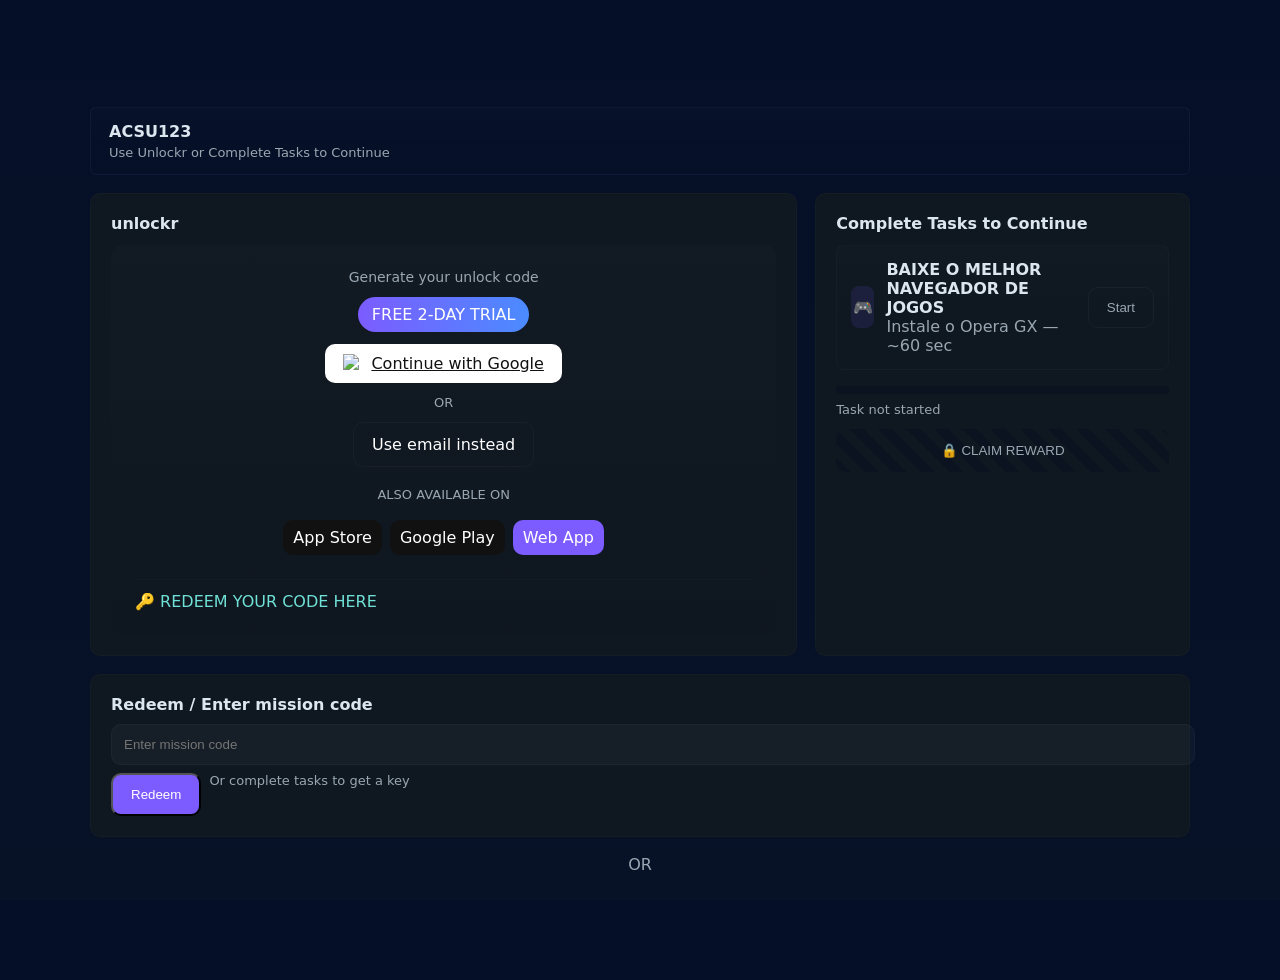
==== KeyGive.html @ fdf6eb51 "Add files via upload" ====
<!doctype html>
<html lang="pt-BR">
<head>
  <meta charset="utf-8">
  <meta name="viewport" content="width=device-width,initial-scale=1">
  <title>Get Key - NovaAyu (Stage 2)</title>
  <style>
	:root{
	  --bg:#071227; --panel:#0f1720; --muted:#9aa7b2; --accent:#7c5cff; --glass:rgba(255,255,255,0.03);
	}
	html,body{height:100%;margin:0}
	body{background:linear-gradient(180deg,#051028 0%,#071227 100%);color:#dce6ee;font-family:Inter,ui-sans-serif,system-ui,Arial;display:flex;align-items:center;justify-content:center;padding:40px}
	.wrap{width:100%;max-width:1100px}
	.userbox{border:1px solid rgba(125,170,255,0.06);padding:14px 18px;margin-bottom:18px;border-radius:6px;background:linear-gradient(180deg,rgba(255,255,255,0.01),transparent)}
	.userbox h3{margin:0;font-size:16px}
	.userbox p{margin:4px 0 0;color:var(--muted);font-size:13px}

	.columns{display:flex;gap:18px}
	.col{background:var(--panel);border-radius:10px;padding:20px;flex:1;border:1px solid rgba(255,255,255,0.02)}
	.big{flex:2}

	.card-title{font-weight:600;margin-bottom:12px}
	.unlockr{background:linear-gradient(180deg,rgba(255,255,255,0.01),rgba(0,0,0,0.04));padding:24px;border-radius:12px;display:flex;flex-direction:column;align-items:center;gap:12px}
	.btn{display:inline-block;padding:12px 18px;border-radius:10px;color:white;text-decoration:none}
	.btn-google{background:white;color:#111;padding:10px 18px;border-radius:10px;display:flex;align-items:center;gap:10px}
	.btn-trial{background:linear-gradient(90deg,var(--accent),#4b8bff);padding:8px 14px;border-radius:999px;color:white}

	.redeem{margin-top:10px;width:100%}
	.redeem input{width:100%;padding:12px;border-radius:10px;border:1px solid rgba(255,255,255,0.03);background:var(--glass);color:inherit}
	.redeem .row{display:flex;gap:8px;margin-top:8px}
	.muted{color:var(--muted);font-size:13px}

	.tasks{margin-top:12px}
	.task-item{background:linear-gradient(180deg,rgba(255,255,255,0.01),transparent);padding:14px;border-radius:8px;display:flex;align-items:center;justify-content:space-between;border:1px solid rgba(255,255,255,0.02);margin-top:10px}
	.task-item .meta{display:flex;align-items:center;gap:12px}
	.task-item .meta .dot{width:42px;height:42px;border-radius:8px;background:rgba(124,92,255,0.12);display:flex;align-items:center;justify-content:center}
	.task-item .info{color:var(--muted)}

	.claim-btn{width:100%;padding:14px;border-radius:10px;background:repeating-linear-gradient(45deg,#0b1220,#0b1220 10px,#0f1720 10px,#0f1720 20px);color:var(--muted);border:none;margin-top:12px}
	.claim-btn.enabled{background:linear-gradient(90deg,var(--accent),#4b8bff);color:white}

	.result{margin-top:12px;padding:12px;border-radius:8px;background:rgba(127,159,255,0.06);color:#cfe8ff}
	.progress{height:8px;background:#0b1220;border-radius:6px;overflow:hidden}
	.progress > i{display:block;height:100%;background:linear-gradient(90deg,var(--accent),#4b8bff);width:0}

	footer{margin-top:18px;color:var(--muted);text-align:center}
  </style>
</head>
<body>
  <div class="wrap">
	<div class="userbox">
	  <h3>ACSU123</h3>
	  <p>Use Unlockr or Complete Tasks to Continue</p>
	</div>

	<div class="columns">
	  <div class="col big">
		<div class="card-title">unlockr</div>
		<div class="unlockr">
		  <div style="font-size:14px;color:var(--muted)">Generate your unlock code</div>
		  <div class="btn-trial">FREE 2-DAY TRIAL</div>
		  <a class="btn-google" href="#" id="unlockrGoogle"><img src="https://www.google.com/favicon.ico" alt="g" style="width:18px;height:18px">Continue with Google</a>
		  <div class="muted">OR</div>
		  <a class="btn" id="useEmail" style="background:transparent;border:1px solid rgba(255,255,255,0.03)">Use email instead</a>

		  <div style="margin-top:8px" class="muted">ALSO AVAILABLE ON</div>
		  <div style="display:flex;gap:8px;margin-top:6px">
			<a class="btn" style="background:#111;padding:8px 10px">App Store</a>
			<a class="btn" style="background:#111;padding:8px 10px">Google Play</a>
			<a class="btn" style="background:var(--accent);padding:8px 10px">Web App</a>
		  </div>

		  <div style="width:100%;margin-top:12px;border-top:1px solid rgba(255,255,255,0.02);padding-top:12px">
			<a href="#redeem" style="color:#6fe1d6;text-decoration:none">🔑 REDEEM YOUR CODE HERE</a>
		  </div>
		</div>
	  </div>

	  <div class="col">
		<div class="card-title">Complete Tasks to Continue</div>
		<div class="tasks">
		  <div class="task-item">
			<div class="meta">
			  <div class="dot">🎮</div>
			  <div>
				<div style="font-weight:600">BAIXE O MELHOR NAVEGADOR DE JOGOS</div>
				<div class="info">Instale o Opera GX — ~60 sec</div>
			  </div>
			</div>
			<div>
			  <button id="startTask" class="btn" style="background:transparent;border:1px solid rgba(255,255,255,0.04);color:var(--muted)">Start</button>
			</div>
		  </div>

		  <div style="margin-top:16px">
			<div class="progress"><i id="progressBar"></i></div>
			<div id="taskStatus" class="muted" style="margin-top:8px">Task not started</div>
			<button id="claimReward" class="claim-btn" disabled>🔒 CLAIM REWARD</button>
			<div id="rewardResult" class="result" style="display:none"></div>
		  </div>
		</div>
	  </div>
	</div>

	<div id="redeem" style="margin-top:18px" class="col">
	  <div style="font-weight:600">Redeem / Enter mission code</div>
	  <div class="redeem">
		<input id="redeemCode" placeholder="Enter mission code" />
		<div class="row">
		  <button id="redeemBtn" class="btn" style="background:var(--accent)">Redeem</button>
		  <div style="flex:1" class="muted">Or complete tasks to get a key</div>
		</div>
		<div id="redeemResult" class="result" style="display:none"></div>
	  </div>
	</div>

	<footer>OR</footer>
  </div>

  <script>
	// Gera key aleatória forma XXXX-XXXX-XXXX-XXXX
	function randomKey(groupCount = 4, groupSize = 4) {
	  const chars = 'ABCDEFGHJKMNPQRSTUVWXYZ23456789';
	  const groups = [];
	  for (let g = 0; g < groupCount; g++) {
		let part = '';
		for (let i = 0; i < groupSize; i++) {
		  part += chars.charAt(Math.floor(Math.random() * chars.length));
		}
		groups.push(part);
	  }
	  return groups.join('-');
	}

	document.getElementById('unlockrGoogle').addEventListener('click', function(e){
	  e.preventDefault();
	  window.open('https://unlockr.app', '_blank');
	});

	// Redeem flow
	document.getElementById('redeemBtn').addEventListener('click', async function(){
	  const code = document.getElementById('redeemCode').value.trim();
	  const out = document.getElementById('redeemResult');
	  out.style.display = 'block';
	  if(code === 'MISSION-COMPLETE'){
		const key = randomKey();
		out.textContent = 'Success! Your key: ' + key + ' (copied to clipboard)';
		try { await navigator.clipboard.writeText(key); } catch(e){}
	  } else {
		out.textContent = 'Invalid mission code.';
		out.style.color = '#ff8b8b';
	  }
	});

	// Task simulation
	let taskRunning = false;
	let taskProgress = 0;
	document.getElementById('startTask').addEventListener('click', function(){
	  if(taskRunning) return;
	  taskRunning = true;
	  taskProgress = 0;
	  const status = document.getElementById('taskStatus');
	  const bar = document.getElementById('progressBar');
	  const claim = document.getElementById('claimReward');
	  status.textContent = 'Task in progress...';
	  const t = setInterval(function(){
		taskProgress += 1; // 1% per interval
		bar.style.width = taskProgress + '%';
		if(taskProgress >= 100){
		  clearInterval(t);
		  taskRunning = false;
		  status.textContent = 'Task completed! You can claim the reward.';
		  claim.disabled = false;
		  claim.classList.add('enabled');
		  claim.textContent = '🔓 CLAIM REWARD';
		}
	  }, 600); // ~60s total
	});

	document.getElementById('claimReward').addEventListener('click', async function(){
	  if(this.disabled) return;
	  const key = randomKey();
	  const out = document.getElementById('rewardResult');
	  out.style.display = 'block';
	  out.textContent = 'Your generated key: ' + key + ' (copied)';
	  try { await navigator.clipboard.writeText(key); } catch(e){}
	  this.disabled = true;
	  this.classList.remove('enabled');
	});
  </script>
</body>
</html>
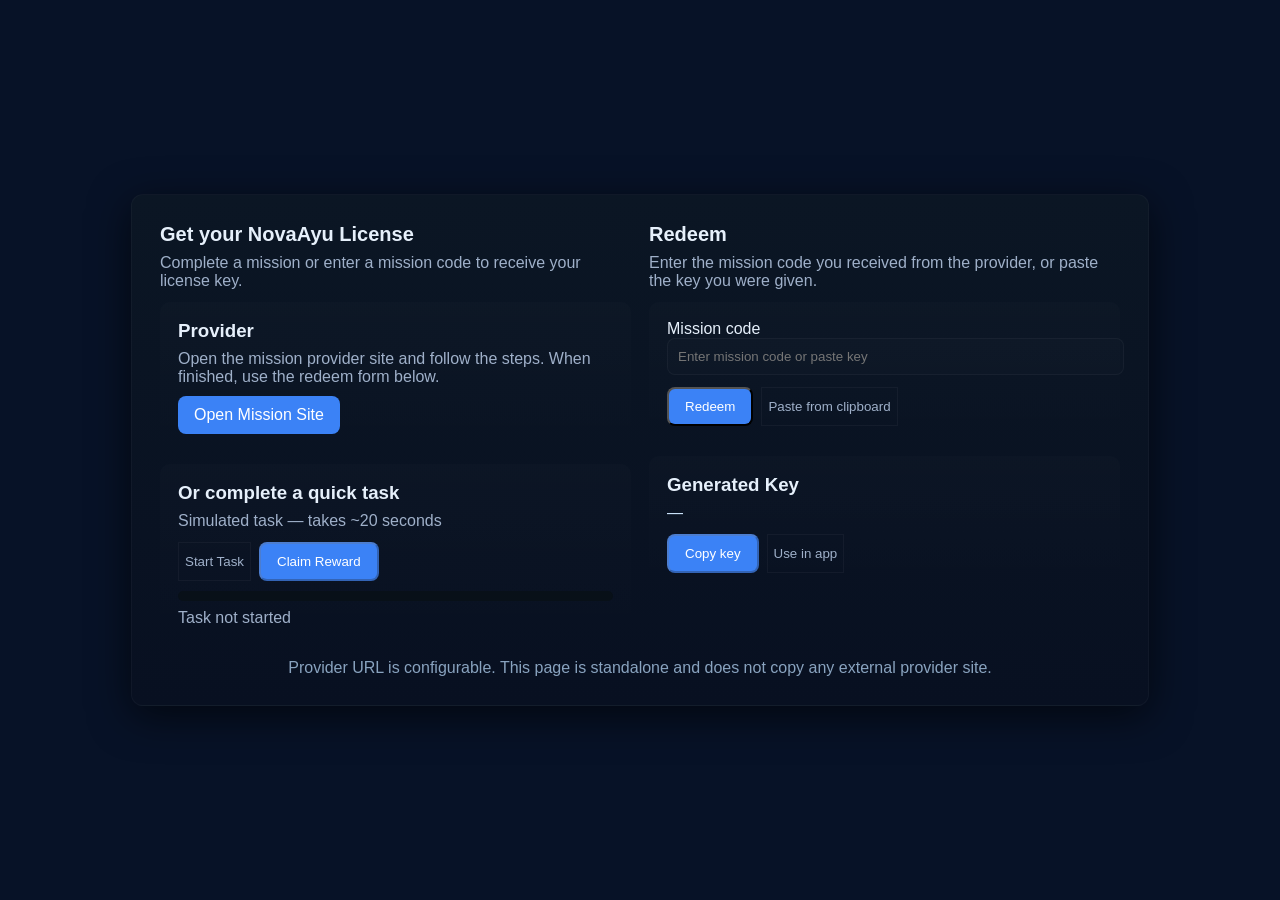
==== commit 05b86353: "Refactor KeyGive.html for improved structure and style" ====
--- a/KeyGive.html
+++ b/KeyGive.html
@@ -1,192 +1,145 @@
 <!doctype html>
-<html lang="pt-BR">
+<html lang="en">
 <head>
-  <meta charset="utf-8">
-  <meta name="viewport" content="width=device-width,initial-scale=1">
-  <title>Get Key - NovaAyu (Stage 2)</title>
+  <meta charset="utf-8" />
+  <meta name="viewport" content="width=device-width,initial-scale=1" />
+  <title>Claim License - NovaAyu</title>
   <style>
-	:root{
-	  --bg:#071227; --panel:#0f1720; --muted:#9aa7b2; --accent:#7c5cff; --glass:rgba(255,255,255,0.03);
-	}
-	html,body{height:100%;margin:0}
-	body{background:linear-gradient(180deg,#051028 0%,#071227 100%);color:#dce6ee;font-family:Inter,ui-sans-serif,system-ui,Arial;display:flex;align-items:center;justify-content:center;padding:40px}
-	.wrap{width:100%;max-width:1100px}
-	.userbox{border:1px solid rgba(125,170,255,0.06);padding:14px 18px;margin-bottom:18px;border-radius:6px;background:linear-gradient(180deg,rgba(255,255,255,0.01),transparent)}
-	.userbox h3{margin:0;font-size:16px}
-	.userbox p{margin:4px 0 0;color:var(--muted);font-size:13px}
-
-	.columns{display:flex;gap:18px}
-	.col{background:var(--panel);border-radius:10px;padding:20px;flex:1;border:1px solid rgba(255,255,255,0.02)}
-	.big{flex:2}
-
-	.card-title{font-weight:600;margin-bottom:12px}
-	.unlockr{background:linear-gradient(180deg,rgba(255,255,255,0.01),rgba(0,0,0,0.04));padding:24px;border-radius:12px;display:flex;flex-direction:column;align-items:center;gap:12px}
-	.btn{display:inline-block;padding:12px 18px;border-radius:10px;color:white;text-decoration:none}
-	.btn-google{background:white;color:#111;padding:10px 18px;border-radius:10px;display:flex;align-items:center;gap:10px}
-	.btn-trial{background:linear-gradient(90deg,var(--accent),#4b8bff);padding:8px 14px;border-radius:999px;color:white}
-
-	.redeem{margin-top:10px;width:100%}
-	.redeem input{width:100%;padding:12px;border-radius:10px;border:1px solid rgba(255,255,255,0.03);background:var(--glass);color:inherit}
-	.redeem .row{display:flex;gap:8px;margin-top:8px}
-	.muted{color:var(--muted);font-size:13px}
-
-	.tasks{margin-top:12px}
-	.task-item{background:linear-gradient(180deg,rgba(255,255,255,0.01),transparent);padding:14px;border-radius:8px;display:flex;align-items:center;justify-content:space-between;border:1px solid rgba(255,255,255,0.02);margin-top:10px}
-	.task-item .meta{display:flex;align-items:center;gap:12px}
-	.task-item .meta .dot{width:42px;height:42px;border-radius:8px;background:rgba(124,92,255,0.12);display:flex;align-items:center;justify-content:center}
-	.task-item .info{color:var(--muted)}
-
-	.claim-btn{width:100%;padding:14px;border-radius:10px;background:repeating-linear-gradient(45deg,#0b1220,#0b1220 10px,#0f1720 10px,#0f1720 20px);color:var(--muted);border:none;margin-top:12px}
-	.claim-btn.enabled{background:linear-gradient(90deg,var(--accent),#4b8bff);color:white}
-
-	.result{margin-top:12px;padding:12px;border-radius:8px;background:rgba(127,159,255,0.06);color:#cfe8ff}
-	.progress{height:8px;background:#0b1220;border-radius:6px;overflow:hidden}
-	.progress > i{display:block;height:100%;background:linear-gradient(90deg,var(--accent),#4b8bff);width:0}
-
-	footer{margin-top:18px;color:var(--muted);text-align:center}
+	body{margin:0;font-family:Inter,Arial;background:#071227;color:#e6f0fb;display:flex;align-items:center;justify-content:center;height:100vh}
+	.box{width:960px;max-width:96%;background:linear-gradient(180deg,#0b1624 0%,#081021 100%);border:1px solid rgba(255,255,255,0.03);padding:28px;border-radius:12px;box-shadow:0 10px 40px rgba(0,0,0,0.6)}
+	.row{display:flex;gap:18px}
+	.col{flex:1}
+	h1{margin:0 0 8px 0;font-size:20px}
+	p{margin:0;color:#9fb0c9}
+	.panel{background:linear-gradient(180deg,rgba(255,255,255,0.01),transparent);padding:18px;border-radius:10px;margin-top:12px}
+	.btn{display:inline-block;padding:10px 16px;border-radius:8px;background:#3b82f6;color:white;text-decoration:none}
+	.ghost{background:transparent;border:1px solid rgba(255,255,255,0.04);color:#9fb0c9}
+	input{width:100%;padding:10px;border-radius:8px;border:1px solid rgba(255,255,255,0.04);background:rgba(255,255,255,0.01);color:inherit}
+	.progress{height:10px;background:#081018;border-radius:6px;overflow:hidden;margin-top:10px}
+	.progbar{height:100%;background:linear-gradient(90deg,#7c5cff,#4b8bff);width:0}
+	.result{margin-top:12px;padding:10px;border-radius:8px;background:rgba(127,159,255,0.04)}
+	.footer{margin-top:14px;text-align:center;color:#89a3bf}
   </style>
 </head>
 <body>
-  <div class="wrap">
-	<div class="userbox">
-	  <h3>ACSU123</h3>
-	  <p>Use Unlockr or Complete Tasks to Continue</p>
-	</div>
+  <div class="box">
+	<div class="row">
+	  <div class="col">
+		<h1>Get your NovaAyu License</h1>
+		<p>Complete a mission or enter a mission code to receive your license key.</p>
 
-	<div class="columns">
-	  <div class="col big">
-		<div class="card-title">unlockr</div>
-		<div class="unlockr">
-		  <div style="font-size:14px;color:var(--muted)">Generate your unlock code</div>
-		  <div class="btn-trial">FREE 2-DAY TRIAL</div>
-		  <a class="btn-google" href="#" id="unlockrGoogle"><img src="https://www.google.com/favicon.ico" alt="g" style="width:18px;height:18px">Continue with Google</a>
-		  <div class="muted">OR</div>
-		  <a class="btn" id="useEmail" style="background:transparent;border:1px solid rgba(255,255,255,0.03)">Use email instead</a>
+		<div class="panel">
+		  <h3 style="margin:0 0 8px 0">Provider</h3>
+		  <p style="margin-bottom:10px;color:#9fb0c9">Open the mission provider site and follow the steps. When finished, use the redeem form below.</p>
+		  <a id="openProvider" class="btn" href="#">Open Mission Site</a>
+		</div>
 
-		  <div style="margin-top:8px" class="muted">ALSO AVAILABLE ON</div>
-		  <div style="display:flex;gap:8px;margin-top:6px">
-			<a class="btn" style="background:#111;padding:8px 10px">App Store</a>
-			<a class="btn" style="background:#111;padding:8px 10px">Google Play</a>
-			<a class="btn" style="background:var(--accent);padding:8px 10px">Web App</a>
+		<div class="panel">
+		  <h3 style="margin:0 0 8px 0">Or complete a quick task</h3>
+		  <p class="muted">Simulated task — takes ~20 seconds</p>
+		  <div style="display:flex;gap:8px;margin-top:12px">
+			<button id="startTask" class="ghost">Start Task</button>
+			<button id="claimReward" class="btn" disabled="disabled">Claim Reward</button>
 		  </div>
-
-		  <div style="width:100%;margin-top:12px;border-top:1px solid rgba(255,255,255,0.02);padding-top:12px">
-			<a href="#redeem" style="color:#6fe1d6;text-decoration:none">🔑 REDEEM YOUR CODE HERE</a>
-		  </div>
+		  <div class="progress"><div id="bar" class="progbar"></div></div>
+		  <div id="taskInfo" style="margin-top:8px;color:#9fb0c9">Task not started</div>
 		</div>
 	  </div>
 
 	  <div class="col">
-		<div class="card-title">Complete Tasks to Continue</div>
-		<div class="tasks">
-		  <div class="task-item">
-			<div class="meta">
-			  <div class="dot">🎮</div>
-			  <div>
-				<div style="font-weight:600">BAIXE O MELHOR NAVEGADOR DE JOGOS</div>
-				<div class="info">Instale o Opera GX — ~60 sec</div>
-			  </div>
-			</div>
-			<div>
-			  <button id="startTask" class="btn" style="background:transparent;border:1px solid rgba(255,255,255,0.04);color:var(--muted)">Start</button>
-			</div>
+		<h1>Redeem</h1>
+		<p>Enter the mission code you received from the provider, or paste the key you were given.</p>
+
+		<div class="panel">
+		  <label for="missionCode">Mission code</label>
+		  <input id="missionCode" placeholder="Enter mission code or paste key" />
+		  <div style="display:flex;gap:8px;margin-top:12px">
+			<button id="redeemBtn" class="btn">Redeem</button>
+			<button id="pasteBtn" class="ghost">Paste from clipboard</button>
 		  </div>
+		  <div id="redeemResult" class="result" style="display:none"></div>
+		</div>
 
-		  <div style="margin-top:16px">
-			<div class="progress"><i id="progressBar"></i></div>
-			<div id="taskStatus" class="muted" style="margin-top:8px">Task not started</div>
-			<button id="claimReward" class="claim-btn" disabled>🔒 CLAIM REWARD</button>
-			<div id="rewardResult" class="result" style="display:none"></div>
+		<div class="panel" style="margin-top:12px">
+		  <h3 style="margin:0">Generated Key</h3>
+		  <div id="generated" style="margin-top:8px;color:#cfe8ff">—</div>
+		  <div style="display:flex;gap:8px;margin-top:12px">
+			<button id="copyKey" class="btn" disabled="disabled">Copy key</button>
+			<button id="useKey" class="ghost" disabled="disabled">Use in app</button>
 		  </div>
 		</div>
 	  </div>
 	</div>
-
-	<div id="redeem" style="margin-top:18px" class="col">
-	  <div style="font-weight:600">Redeem / Enter mission code</div>
-	  <div class="redeem">
-		<input id="redeemCode" placeholder="Enter mission code" />
-		<div class="row">
-		  <button id="redeemBtn" class="btn" style="background:var(--accent)">Redeem</button>
-		  <div style="flex:1" class="muted">Or complete tasks to get a key</div>
-		</div>
-		<div id="redeemResult" class="result" style="display:none"></div>
-	  </div>
-	</div>
-
-	<footer>OR</footer>
+	<div class="footer">Provider URL is configurable. This page is standalone and does not copy any external provider site.</div>
   </div>
 
   <script>
-	// Gera key aleatória forma XXXX-XXXX-XXXX-XXXX
-	function randomKey(groupCount = 4, groupSize = 4) {
+  //<![CDATA[
+	const providerUrl = 'https://example-provider.com/mission'; // substitua pela URL desejada
+
+	function randomKey(){
 	  const chars = 'ABCDEFGHJKMNPQRSTUVWXYZ23456789';
 	  const groups = [];
-	  for (let g = 0; g < groupCount; g++) {
-		let part = '';
-		for (let i = 0; i < groupSize; i++) {
-		  part += chars.charAt(Math.floor(Math.random() * chars.length));
-		}
+	  for(let g=0;g<4;g++){
+		let part='';
+		for(let i=0;i<4;i++) part+=chars.charAt(Math.floor(Math.random()*chars.length));
 		groups.push(part);
 	  }
 	  return groups.join('-');
 	}
 
-	document.getElementById('unlockrGoogle').addEventListener('click', function(e){
+	document.getElementById('openProvider').addEventListener('click', function(e){
 	  e.preventDefault();
-	  window.open('https://unlockr.app', '_blank');
-	});
-
-	// Redeem flow
-	document.getElementById('redeemBtn').addEventListener('click', async function(){
-	  const code = document.getElementById('redeemCode').value.trim();
-	  const out = document.getElementById('redeemResult');
-	  out.style.display = 'block';
-	  if(code === 'MISSION-COMPLETE'){
-		const key = randomKey();
-		out.textContent = 'Success! Your key: ' + key + ' (copied to clipboard)';
-		try { await navigator.clipboard.writeText(key); } catch(e){}
-	  } else {
-		out.textContent = 'Invalid mission code.';
-		out.style.color = '#ff8b8b';
-	  }
+	  window.open(providerUrl,'_blank');
 	});
 
 	// Task simulation
-	let taskRunning = false;
-	let taskProgress = 0;
+	let prog = 0; let taskTimer = null;
 	document.getElementById('startTask').addEventListener('click', function(){
-	  if(taskRunning) return;
-	  taskRunning = true;
-	  taskProgress = 0;
-	  const status = document.getElementById('taskStatus');
-	  const bar = document.getElementById('progressBar');
-	  const claim = document.getElementById('claimReward');
-	  status.textContent = 'Task in progress...';
-	  const t = setInterval(function(){
-		taskProgress += 1; // 1% per interval
-		bar.style.width = taskProgress + '%';
-		if(taskProgress >= 100){
-		  clearInterval(t);
-		  taskRunning = false;
-		  status.textContent = 'Task completed! You can claim the reward.';
-		  claim.disabled = false;
-		  claim.classList.add('enabled');
-		  claim.textContent = '🔓 CLAIM REWARD';
-		}
-	  }, 600); // ~60s total
+	  if(taskTimer) return;
+	  prog=0; document.getElementById('bar').style.width='0%'; document.getElementById('taskInfo').textContent='Task in progress...';
+	  taskTimer = setInterval(()=>{
+		prog+=2; document.getElementById('bar').style.width = prog + '%';
+		if(prog>=100){ clearInterval(taskTimer); taskTimer=null; document.getElementById('taskInfo').textContent='Task complete — claim your reward.'; document.getElementById('claimReward').disabled=false; }
+	  },400);
 	});
 
 	document.getElementById('claimReward').addEventListener('click', async function(){
-	  if(this.disabled) return;
 	  const key = randomKey();
-	  const out = document.getElementById('rewardResult');
-	  out.style.display = 'block';
-	  out.textContent = 'Your generated key: ' + key + ' (copied)';
-	  try { await navigator.clipboard.writeText(key); } catch(e){}
-	  this.disabled = true;
-	  this.classList.remove('enabled');
+	  document.getElementById('generated').textContent = key;
+	  document.getElementById('copyKey').disabled = false; document.getElementById('useKey').disabled=false;
+	  document.getElementById('redeemResult').style.display='block'; document.getElementById('redeemResult').textContent='Reward generated — key copied to clipboard.';
+	  try{ await navigator.clipboard.writeText(key); }catch(e){}
+	  this.disabled=true;
 	});
+
+	// Redeem by code
+	document.getElementById('redeemBtn').addEventListener('click', async function(){
+	  const code = document.getElementById('missionCode').value.trim();
+	  const out = document.getElementById('redeemResult'); out.style.display='block'; out.style.color='';
+	  if(code==='MISSION-COMPLETE'){
+		const key = randomKey(); document.getElementById('generated').textContent=key; out.textContent='Success! Key generated and copied.'; try{ await navigator.clipboard.writeText(key);}catch(e){}
+		document.getElementById('copyKey').disabled=false; document.getElementById('useKey').disabled=false;
+	  } else if(code.length>=16){ // se usuário colar key diretamente
+		document.getElementById('generated').textContent = code; out.textContent='Key detected — ready to use.'; document.getElementById('copyKey').disabled=false; document.getElementById('useKey').disabled=false;
+	  } else { out.textContent='Invalid code.'; out.style.color='#ff8b8b'; }
+	});
+
+	document.getElementById('pasteBtn').addEventListener('click', async function(){
+	  try{ const txt = await navigator.clipboard.readText(); document.getElementById('missionCode').value = txt; }catch(e){}
+	});
+
+	document.getElementById('copyKey').addEventListener('click', async function(){
+	  const key = document.getElementById('generated').textContent.trim(); if(!key || key==='—') return;
+	  try{ await navigator.clipboard.writeText(key); this.textContent='Copied'; setTimeout(()=> this.textContent='Copy key',1500); }catch(e){}
+	});
+
+	// Use in app just copies key to clipboard (app can paste)
+	document.getElementById('useKey').addEventListener('click', async function(){
+	  const key = document.getElementById('generated').textContent.trim(); if(!key || key==='—') return;
+	  try{ await navigator.clipboard.writeText(key); alert('Key copied to clipboard. Return to NovaAyu and paste it.'); }catch(e){}
+	});
+  //]]>
   </script>
 </body>
 </html>
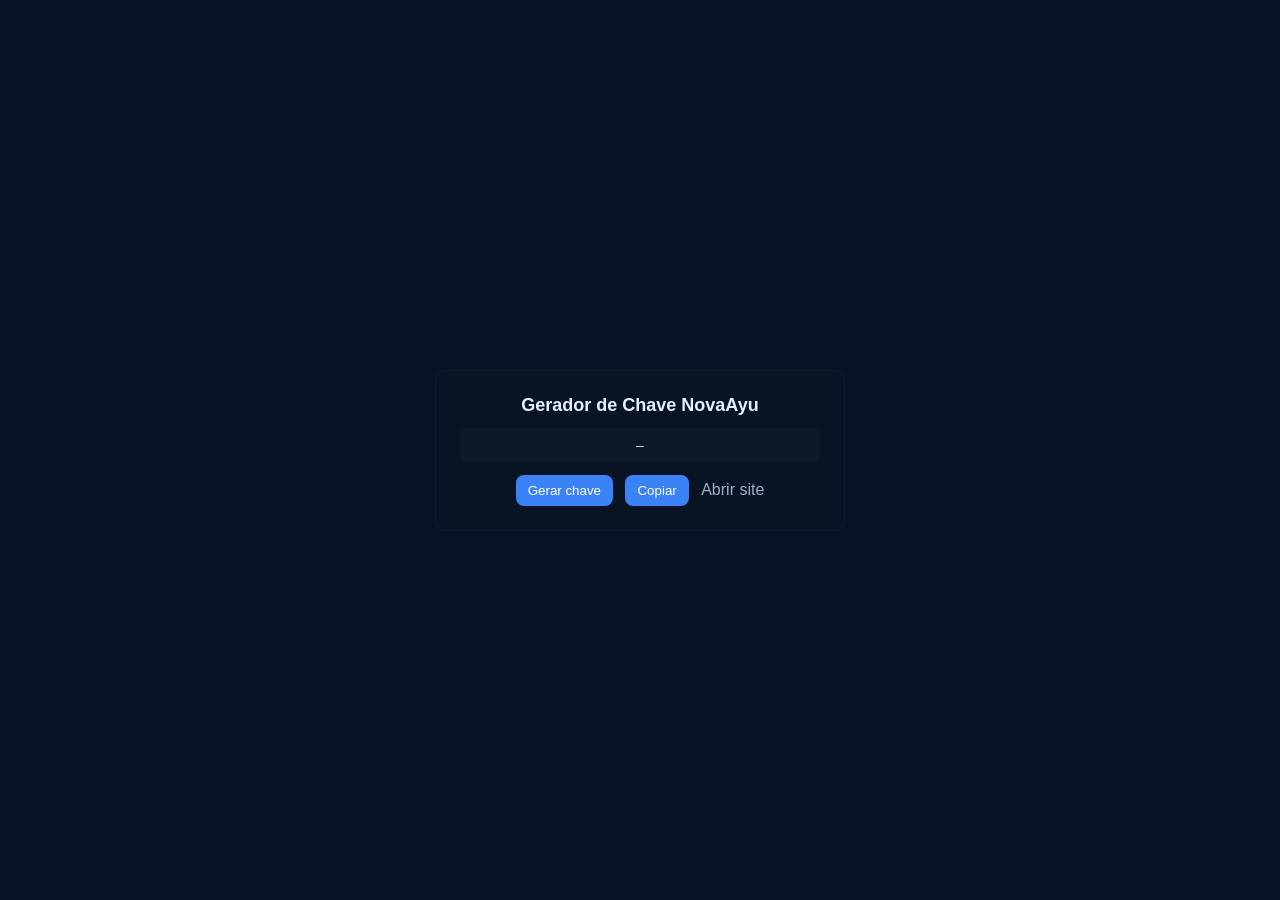
==== commit 51c644f8: "Update KeyGive.html" ====
--- a/KeyGive.html
+++ b/KeyGive.html
@@ -1,145 +1,54 @@
 <!doctype html>
-<html lang="en">
+<html lang="pt-BR">
 <head>
   <meta charset="utf-8" />
   <meta name="viewport" content="width=device-width,initial-scale=1" />
-  <title>Claim License - NovaAyu</title>
+  <title>Gerador de Chave - NovaAyu</title>
   <style>
-	body{margin:0;font-family:Inter,Arial;background:#071227;color:#e6f0fb;display:flex;align-items:center;justify-content:center;height:100vh}
-	.box{width:960px;max-width:96%;background:linear-gradient(180deg,#0b1624 0%,#081021 100%);border:1px solid rgba(255,255,255,0.03);padding:28px;border-radius:12px;box-shadow:0 10px 40px rgba(0,0,0,0.6)}
-	.row{display:flex;gap:18px}
-	.col{flex:1}
-	h1{margin:0 0 8px 0;font-size:20px}
-	p{margin:0;color:#9fb0c9}
-	.panel{background:linear-gradient(180deg,rgba(255,255,255,0.01),transparent);padding:18px;border-radius:10px;margin-top:12px}
-	.btn{display:inline-block;padding:10px 16px;border-radius:8px;background:#3b82f6;color:white;text-decoration:none}
-	.ghost{background:transparent;border:1px solid rgba(255,255,255,0.04);color:#9fb0c9}
-	input{width:100%;padding:10px;border-radius:8px;border:1px solid rgba(255,255,255,0.04);background:rgba(255,255,255,0.01);color:inherit}
-	.progress{height:10px;background:#081018;border-radius:6px;overflow:hidden;margin-top:10px}
-	.progbar{height:100%;background:linear-gradient(90deg,#7c5cff,#4b8bff);width:0}
-	.result{margin-top:12px;padding:10px;border-radius:8px;background:rgba(127,159,255,0.04)}
-	.footer{margin-top:14px;text-align:center;color:#89a3bf}
+	body{height:100vh;margin:0;display:flex;align-items:center;justify-content:center;font-family:Inter,Arial;background:#071227;color:#e6f0fb}
+	.card{padding:24px;border-radius:10px;background:#081424;border:1px solid rgba(255,255,255,0.03);text-align:center;width:360px}
+	h1{font-size:18px;margin:0 0 12px}
+	.key{font-family:monospace;background:rgba(255,255,255,0.02);padding:10px;border-radius:6px;margin:12px 0}
+	button{padding:8px 12px;border-radius:8px;border:0;background:#3b82f6;color:#fff;cursor:pointer}
+	a{color:#9fb0c9;text-decoration:none;margin-left:8px}
   </style>
 </head>
 <body>
-  <div class="box">
-	<div class="row">
-	  <div class="col">
-		<h1>Get your NovaAyu License</h1>
-		<p>Complete a mission or enter a mission code to receive your license key.</p>
-
-		<div class="panel">
-		  <h3 style="margin:0 0 8px 0">Provider</h3>
-		  <p style="margin-bottom:10px;color:#9fb0c9">Open the mission provider site and follow the steps. When finished, use the redeem form below.</p>
-		  <a id="openProvider" class="btn" href="#">Open Mission Site</a>
-		</div>
-
-		<div class="panel">
-		  <h3 style="margin:0 0 8px 0">Or complete a quick task</h3>
-		  <p class="muted">Simulated task — takes ~20 seconds</p>
-		  <div style="display:flex;gap:8px;margin-top:12px">
-			<button id="startTask" class="ghost">Start Task</button>
-			<button id="claimReward" class="btn" disabled="disabled">Claim Reward</button>
-		  </div>
-		  <div class="progress"><div id="bar" class="progbar"></div></div>
-		  <div id="taskInfo" style="margin-top:8px;color:#9fb0c9">Task not started</div>
-		</div>
-	  </div>
-
-	  <div class="col">
-		<h1>Redeem</h1>
-		<p>Enter the mission code you received from the provider, or paste the key you were given.</p>
-
-		<div class="panel">
-		  <label for="missionCode">Mission code</label>
-		  <input id="missionCode" placeholder="Enter mission code or paste key" />
-		  <div style="display:flex;gap:8px;margin-top:12px">
-			<button id="redeemBtn" class="btn">Redeem</button>
-			<button id="pasteBtn" class="ghost">Paste from clipboard</button>
-		  </div>
-		  <div id="redeemResult" class="result" style="display:none"></div>
-		</div>
-
-		<div class="panel" style="margin-top:12px">
-		  <h3 style="margin:0">Generated Key</h3>
-		  <div id="generated" style="margin-top:8px;color:#cfe8ff">—</div>
-		  <div style="display:flex;gap:8px;margin-top:12px">
-			<button id="copyKey" class="btn" disabled="disabled">Copy key</button>
-			<button id="useKey" class="ghost" disabled="disabled">Use in app</button>
-		  </div>
-		</div>
-	  </div>
+  <div class="card">
+	<h1>Gerador de Chave NovaAyu</h1>
+	<div id="generated" class="key">—</div>
+	<div>
+	  <button id="gen">Gerar chave</button>
+	  <button id="copy" style="margin-left:8px" disabled>Copiar</button>
+	  <a id="site" href="https://novaayu.gg" target="_blank">Abrir site</a>
 	</div>
-	<div class="footer">Provider URL is configurable. This page is standalone and does not copy any external provider site.</div>
   </div>
 
   <script>
-  //<![CDATA[
-	const providerUrl = 'https://example-provider.com/mission'; // substitua pela URL desejada
-
-	function randomKey(){
-	  const chars = 'ABCDEFGHJKMNPQRSTUVWXYZ23456789';
-	  const groups = [];
-	  for(let g=0;g<4;g++){
-		let part='';
-		for(let i=0;i<4;i++) part+=chars.charAt(Math.floor(Math.random()*chars.length));
-		groups.push(part);
+	function generateKey(){
+	  const parts = [];
+	  for(let i=0;i<4;i++){
+		const n = Math.floor(Math.random()*1000); // 0..999
+		parts.push(String(n).padStart(3,'0'));
 	  }
-	  return groups.join('-');
+	  return parts.join('-'); // formato 000-000-000-000
 	}
 
-	document.getElementById('openProvider').addEventListener('click', function(e){
-	  e.preventDefault();
-	  window.open(providerUrl,'_blank');
+	const genBtn = document.getElementById('gen');
+	const copyBtn = document.getElementById('copy');
+	const out = document.getElementById('generated');
+
+	genBtn.addEventListener('click', async ()=>{
+	  const k = generateKey();
+	  out.textContent = k;
+	  copyBtn.disabled = false;
+	  try{ await navigator.clipboard.writeText(k);}catch(e){}
 	});
 
-	// Task simulation
-	let prog = 0; let taskTimer = null;
-	document.getElementById('startTask').addEventListener('click', function(){
-	  if(taskTimer) return;
-	  prog=0; document.getElementById('bar').style.width='0%'; document.getElementById('taskInfo').textContent='Task in progress...';
-	  taskTimer = setInterval(()=>{
-		prog+=2; document.getElementById('bar').style.width = prog + '%';
-		if(prog>=100){ clearInterval(taskTimer); taskTimer=null; document.getElementById('taskInfo').textContent='Task complete — claim your reward.'; document.getElementById('claimReward').disabled=false; }
-	  },400);
+	copyBtn.addEventListener('click', async ()=>{
+	  const k = out.textContent.trim(); if(!k || k==='—') return;
+	  try{ await navigator.clipboard.writeText(k); copyBtn.textContent='Copiado'; setTimeout(()=>copyBtn.textContent='Copiar',1500);}catch(e){}
 	});
-
-	document.getElementById('claimReward').addEventListener('click', async function(){
-	  const key = randomKey();
-	  document.getElementById('generated').textContent = key;
-	  document.getElementById('copyKey').disabled = false; document.getElementById('useKey').disabled=false;
-	  document.getElementById('redeemResult').style.display='block'; document.getElementById('redeemResult').textContent='Reward generated — key copied to clipboard.';
-	  try{ await navigator.clipboard.writeText(key); }catch(e){}
-	  this.disabled=true;
-	});
-
-	// Redeem by code
-	document.getElementById('redeemBtn').addEventListener('click', async function(){
-	  const code = document.getElementById('missionCode').value.trim();
-	  const out = document.getElementById('redeemResult'); out.style.display='block'; out.style.color='';
-	  if(code==='MISSION-COMPLETE'){
-		const key = randomKey(); document.getElementById('generated').textContent=key; out.textContent='Success! Key generated and copied.'; try{ await navigator.clipboard.writeText(key);}catch(e){}
-		document.getElementById('copyKey').disabled=false; document.getElementById('useKey').disabled=false;
-	  } else if(code.length>=16){ // se usuário colar key diretamente
-		document.getElementById('generated').textContent = code; out.textContent='Key detected — ready to use.'; document.getElementById('copyKey').disabled=false; document.getElementById('useKey').disabled=false;
-	  } else { out.textContent='Invalid code.'; out.style.color='#ff8b8b'; }
-	});
-
-	document.getElementById('pasteBtn').addEventListener('click', async function(){
-	  try{ const txt = await navigator.clipboard.readText(); document.getElementById('missionCode').value = txt; }catch(e){}
-	});
-
-	document.getElementById('copyKey').addEventListener('click', async function(){
-	  const key = document.getElementById('generated').textContent.trim(); if(!key || key==='—') return;
-	  try{ await navigator.clipboard.writeText(key); this.textContent='Copied'; setTimeout(()=> this.textContent='Copy key',1500); }catch(e){}
-	});
-
-	// Use in app just copies key to clipboard (app can paste)
-	document.getElementById('useKey').addEventListener('click', async function(){
-	  const key = document.getElementById('generated').textContent.trim(); if(!key || key==='—') return;
-	  try{ await navigator.clipboard.writeText(key); alert('Key copied to clipboard. Return to NovaAyu and paste it.'); }catch(e){}
-	});
-  //]]>
   </script>
 </body>
 </html>
